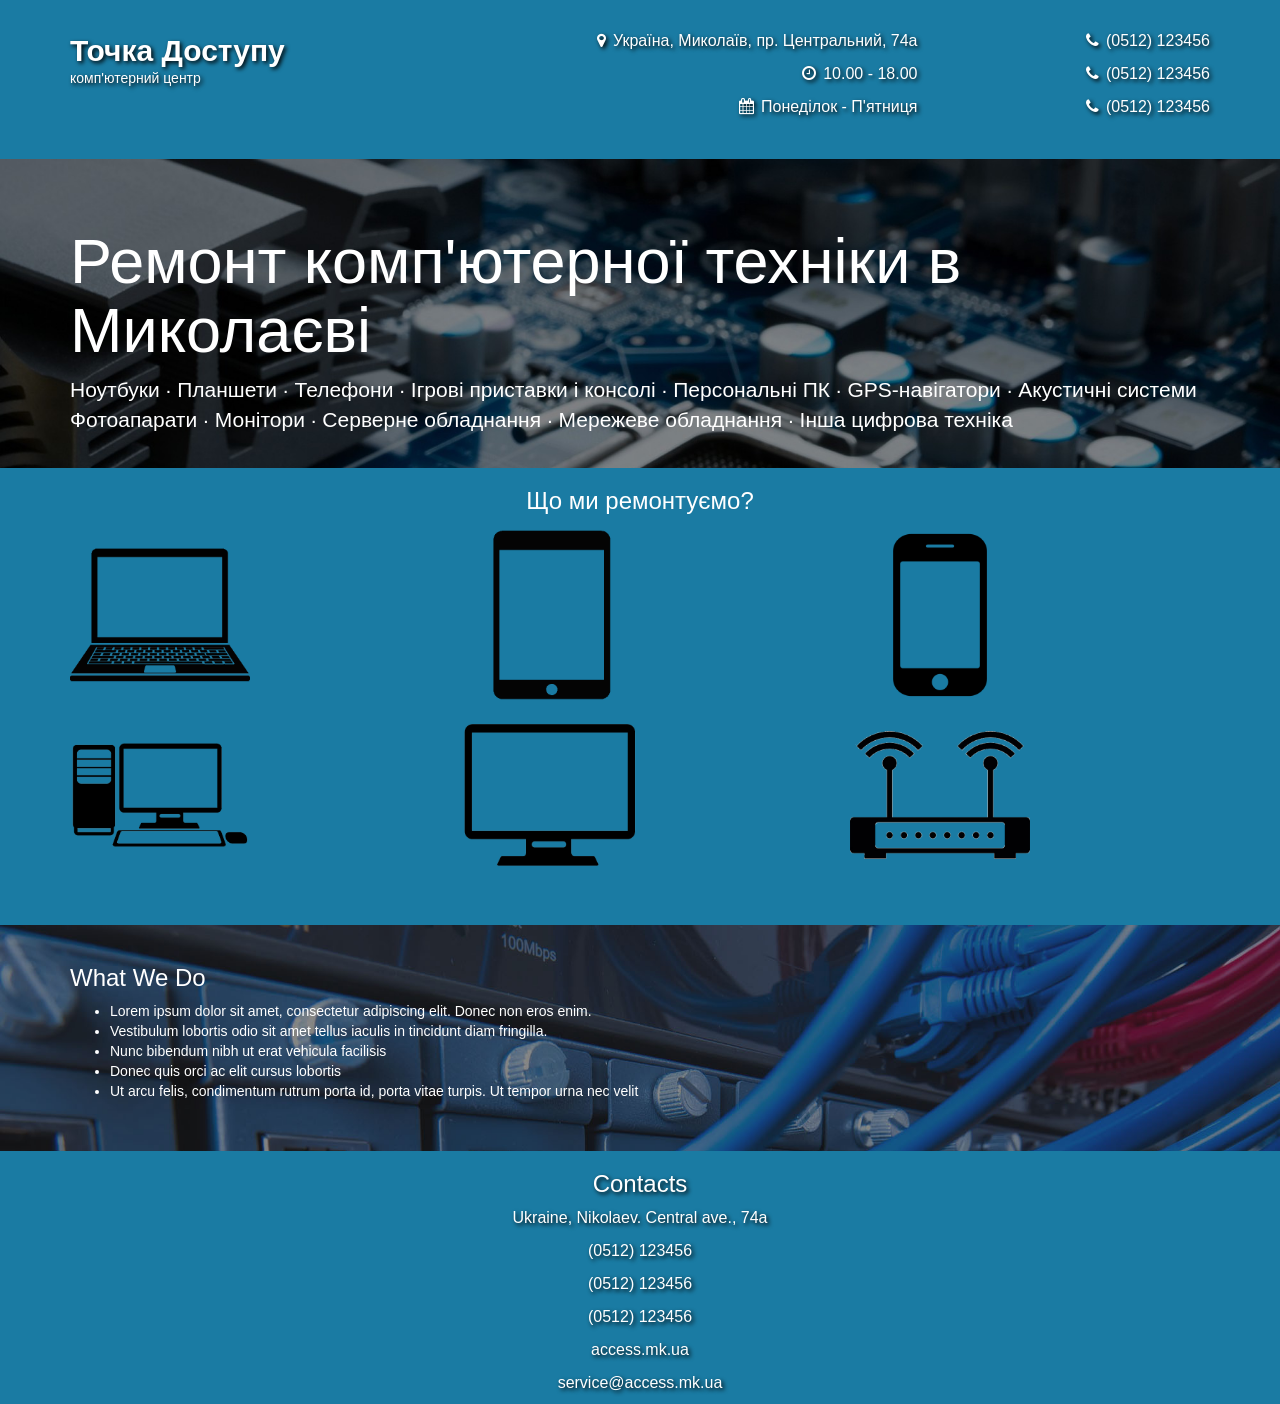
==== index_old.html @ dff9c19f "home-work" ====
<!DOCTYPE html>
<html lang="ru">
<head>
    <meta charset="UTF-8">
    <meta name="viewport" content="width=device-width, initial-scale=1">
    <title>Точка Доступа</title>
    <link href="main.css" rel="stylesheet">
    <link href="css/bootstrap.min.css" rel="stylesheet">
    <link rel="stylesheet" href="css/font-awesome.min.css">
</head>
<body>
<div class="head">
    <div class="container">
        <div class="row">
            <div class="col-sm-4 head-brand">
                <p class="brandname">Точка Доступу</p>
                <p class="second-text">комп'ютерний центр</p>
            </div>
            <div class="col-sm-5 head-adress">
                <p><i class="fa fa-map-marker" aria-hidden="true"></i>Україна, Миколаїв, пр. Центральний, 74a</p>
                <p><i class="fa fa-clock-o" aria-hidden="true"></i>10.00 - 18.00</p>
                <p><i class="fa fa-calendar" aria-hidden="true"></i>Понеділок - П'ятниця</p>
            </div>
            <div class="col-sm-3 head-phones">
                <p><i class="fa fa-phone" aria-hidden="true"></i>(0512) 123456</p>
                <p><i class="fa fa-phone" aria-hidden="true"></i>(0512) 123456</p>
                <p><i class="fa fa-phone" aria-hidden="true"></i>(0512) 123456</p>
            </div>
        </div>
    </div>
</div>

<div class="jumbotron">
    <div class="container">
        <h1>Ремонт комп'ютерної техніки в Миколаєві</h1>
        <p>Ноутбуки ∙ Планшети ∙ Телефони ∙ Ігрові приставки і консолі ∙ Персональні ПК ∙ GPS-навігатори ∙ Акустичні системи Фотоапарати ∙ Монітори ∙ Серверне обладнання ∙ Мережеве обладнання ∙ Інша цифрова техніка</p>
    </div>
</div>

<div class="services1">
    <div class="container">
        <h3>Що ми ремонтуємо?</h3>
        <div class="row">
            <div class="col-sm-4">
                <div class="hover-text">
                    <h3>Ноутбуки</h3>
                </div>
                <img class="img-responsive" src="img/laptop.png">
            </div>
            <div class="col-sm-4">
                <div class="hover-text">
                    <h3>Планшети</h3>
                </div>
                <img class="img-responsive" src="img/tablet-pc.png">
            </div>
            <div class="col-sm-4">
                <div class="hover-text">
                    <h3>Смартфони</h3>
                </div>
                <img class="img-responsive" src="img/smart.png">
            </div>
        </div>
        <div class="row">
            <div class="col-sm-4">
                <div class="hover-text">
                    <h3>Персональні комп'ютери</h3>
                </div>
                <img class="img-responsive" src="img/computer.png">
            </div>
            <div class="col-sm-4">
                <div class="hover-text">
                    <h3>Монітори</h3>
                </div>
                <img class="img-responsive" src="img/monitor.png">
            </div>
            <div class="col-sm-4">
                <div class="hover-text">
                    <h3>Мережеве обладнання</h3>
                </div>
                <img class="img-responsive" src="img/wifi-router.png">
            </div>
        </div>
    </div>
</div>

<div class="services2">
    <div class="container">
        <h3>What We Do</h3>
        <ul class="services-list">
            <li>Lorem ipsum dolor sit amet, consectetur adipiscing elit. Donec non eros enim.</li>
            <li>Vestibulum lobortis odio sit amet tellus iaculis in tincidunt diam fringilla.</li>
            <li>Nunc bibendum nibh ut erat vehicula facilisis</li>
            <li>Donec quis orci ac elit cursus lobortis</li>
            <li>Ut arcu felis, condimentum rutrum porta id, porta vitae turpis. Ut tempor urna nec velit</li>
        </ul>
    </div>
</div>

<div class="contacts">
    <div class="container">
        <h3>Contacts</h3>
        <p>Ukraine, Nikolaev. Central ave., 74a</p>
        <p>(0512) 123456</p>
        <p>(0512) 123456</p>
        <p>(0512) 123456</p>
        <p>access.mk.ua</p>
        <p>service@access.mk.ua</p>
    </div>
</div>

<!-- jQuery (necessary for Bootstrap's JavaScript plugins) -->
<script src="https://ajax.googleapis.com/ajax/libs/jquery/1.11.3/jquery.min.js"></script>
<!-- Include all compiled plugins (below), or include individual files as needed -->
<script src="js/bootstrap.min.js"></script>
</body>
</html>
---- main.css ----
.head {
    background-color: #1A7BA3;
    color: #ffffff;
    padding-top: 30px;
    padding-bottom: 30px;
    text-shadow: 2px 2px 4px #000000;
}
.head .brandname {
    font-size: 30px;
    font-weight: bold;
    margin-bottom: -5px;
    white-space: nowrap;
}
.head .head-adress,
.head .head-phones {
    text-align: right;
    font-size: 16px;
    /*white-space: nowrap;*/
    /*border-left: 2px solid #d9d9d9;*/
}
i {
    margin-right: 7px;
}
@media screen and (max-width: 768px) {
    .head,
    .head .head-adress,
    .head .head-phones {
        text-align: center;
    }
    .head .head-brand .second-text {
        padding-bottom: 10px;
        border-bottom: 2px solid #d9d9d9;
    }
}
.jumbotron {
    background: url("img/jumbo1.jpg") no-repeat;
    background-size: cover;
    color: #ffffff !important;
    margin-bottom: -30px !important;
}
.services1 {
    padding-bottom: 40px;
    background-color: #1A7BA3;
    color: #ffffff;
}
.services1 .container {
    margin: 0 auto;
    text-align: center;
}
.services1 .img-box {
    background-color: #d9d9d9;
    /*padding: 10px;*/
    border: 10px solid #1A7BA3;
    color: #000000;
    text-align: center;
    position: relative;
    cursor: pointer;
    max-width: 32%;
    display: inline-block;
}
.services1 img {
    max-width: 50%;
}
.services1 .hover-text {
    position: absolute;
    color: #ffffff;
    background-color: rgba(26, 123, 163, 0.7);
    width: 95%;
    height: 95%;
    padding: 5% 10%;
    top: 50%;  /* position the top  edge of the element at the middle of the parent */
    left: 50%; /* position the left edge of the element at the middle of the parent */
    transform: translate(-50%, -50%); /* This is a shorthand of translateX(-50%) and translateY(-50%) */
    display: none;
}
.services1 .hover-text h3 {
    text-shadow: 2px 2px 4px #000000;
    margin: 0;
    padding: 10% 0;
}
.services1 .img-box:hover .hover-text {
    display: block;
}
@media screen and (max-width: 768px) {
    .services1 .img-box {
        max-width: 48%;
    }
    .services1 .hover-text h3 {
        font-size: 85%;
    }
}
.services2 {
    background: url("img/about.jpg") no-repeat;
    background-size: cover;
    color: #ffffff !important;
    padding-top: 20px;
    padding-bottom: 40px;
}
.services2 h2 {
    margin-bottom: 20px;
}
.services2 p {
    font-size: 18px;
}
.contacts {
    background-color: #1A7BA3;
    color: #ffffff;
    text-align: center;
    font-size: 16px;
    text-shadow: 2px 2px 4px #000000;
}
.contacts h2 {
    text-align: center;
    margin-bottom: 20px;
}
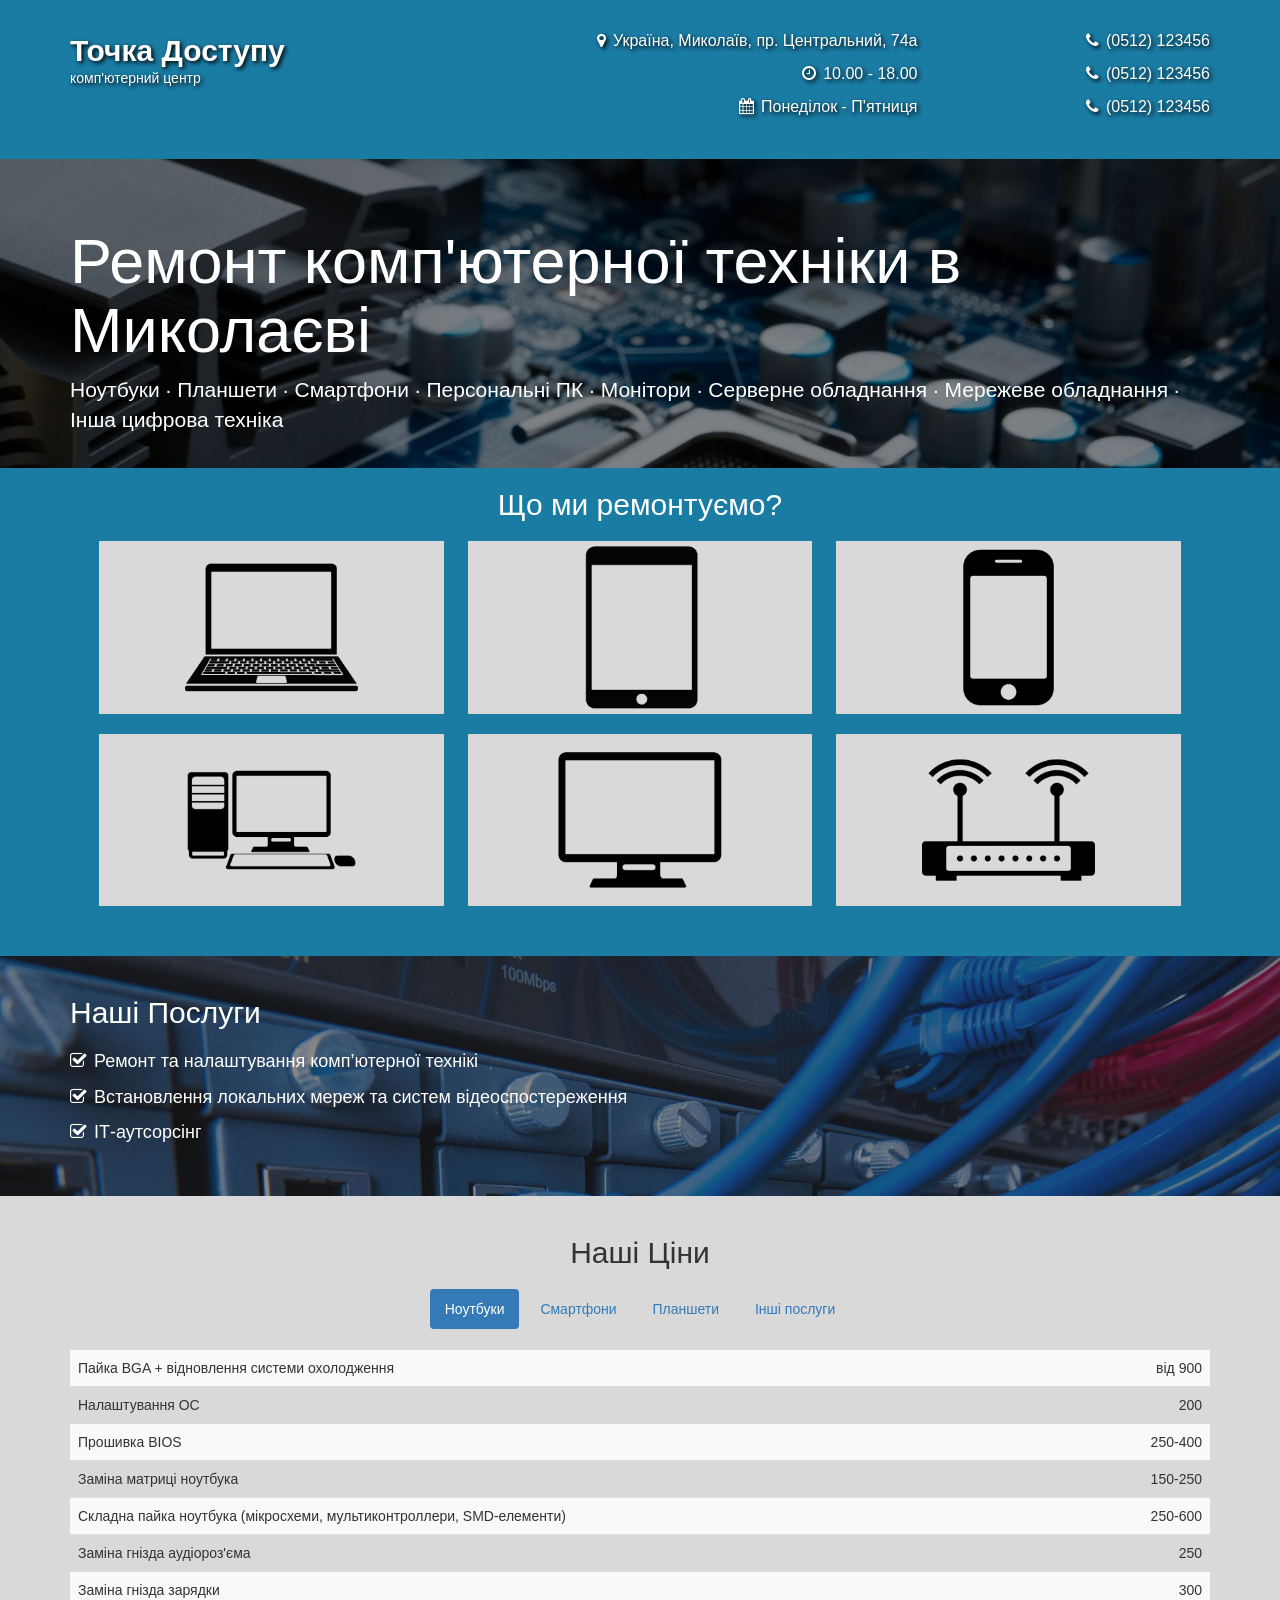
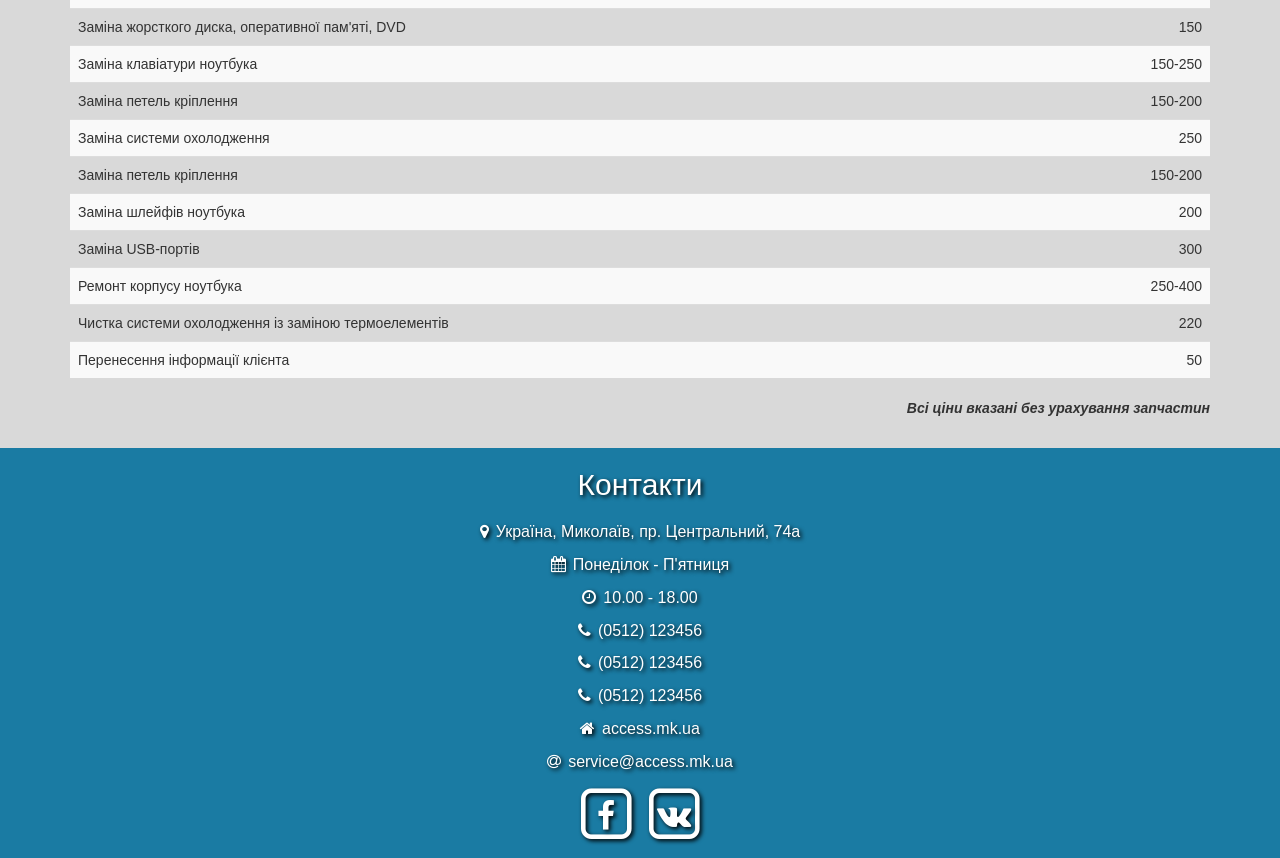
==== commit 65c9fa7c: "new_icons" ====
--- a/index_old.html
+++ b/index_old.html
@@ -33,78 +33,301 @@
 <div class="jumbotron">
     <div class="container">
         <h1>Ремонт комп'ютерної техніки в Миколаєві</h1>
-        <p>Ноутбуки ∙ Планшети ∙ Телефони ∙ Ігрові приставки і консолі ∙ Персональні ПК ∙ GPS-навігатори ∙ Акустичні системи Фотоапарати ∙ Монітори ∙ Серверне обладнання ∙ Мережеве обладнання ∙ Інша цифрова техніка</p>
+        <p>Ноутбуки ∙ Планшети ∙ Смартфони ∙ Персональні ПК ∙ Монітори ∙ Серверне обладнання ∙ Мережеве обладнання ∙ Інша цифрова техніка</p>
     </div>
 </div>
 
 <div class="services1">
     <div class="container">
-        <h3>Що ми ремонтуємо?</h3>
-        <div class="row">
-            <div class="col-sm-4">
-                <div class="hover-text">
-                    <h3>Ноутбуки</h3>
-                </div>
-                <img class="img-responsive" src="img/laptop.png">
-            </div>
-            <div class="col-sm-4">
-                <div class="hover-text">
-                    <h3>Планшети</h3>
-                </div>
-                <img class="img-responsive" src="img/tablet-pc.png">
-            </div>
-            <div class="col-sm-4">
-                <div class="hover-text">
-                    <h3>Смартфони</h3>
-                </div>
-                <img class="img-responsive" src="img/smart.png">
-            </div>
-        </div>
-        <div class="row">
-            <div class="col-sm-4">
-                <div class="hover-text">
-                    <h3>Персональні комп'ютери</h3>
-                </div>
-                <img class="img-responsive" src="img/computer.png">
-            </div>
-            <div class="col-sm-4">
-                <div class="hover-text">
-                    <h3>Монітори</h3>
-                </div>
-                <img class="img-responsive" src="img/monitor.png">
-            </div>
-            <div class="col-sm-4">
-                <div class="hover-text">
-                    <h3>Мережеве обладнання</h3>
-                </div>
-                <img class="img-responsive" src="img/wifi-router.png">
-            </div>
+        <h2>Що ми ремонтуємо?</h2>
+        <div class="img-box">
+            <div class="hover-text">
+                <h3>Ноутбуки</h3>
+            </div>
+            <img src="img/laptop.png">
+        </div>
+        <div class="img-box">
+            <div class="hover-text">
+                <h3>Планшети</h3>
+            </div>
+            <img src="img/tablet-pc.png">
+        </div>
+        <div class="img-box">
+            <div class="hover-text">
+                <h3>Смартфони</h3>
+            </div>
+            <img src="img/smart.png">
+        </div>
+        <div class="img-box">
+            <div class="hover-text">
+                <h3>Персональні комп'ютери</h3>
+            </div>
+            <img src="img/computer.png">
+        </div>
+        <div class="img-box">
+            <div class="hover-text">
+                <h3>Монітори</h3>
+            </div>
+            <img src="img/monitor.png">
+        </div>
+        <div class="img-box">
+            <div class="hover-text">
+                <h3>Мережеве обладнання</h3>
+            </div>
+            <img src="img/wifi-router.png">
         </div>
     </div>
 </div>
 
 <div class="services2">
     <div class="container">
-        <h3>What We Do</h3>
-        <ul class="services-list">
-            <li>Lorem ipsum dolor sit amet, consectetur adipiscing elit. Donec non eros enim.</li>
-            <li>Vestibulum lobortis odio sit amet tellus iaculis in tincidunt diam fringilla.</li>
-            <li>Nunc bibendum nibh ut erat vehicula facilisis</li>
-            <li>Donec quis orci ac elit cursus lobortis</li>
-            <li>Ut arcu felis, condimentum rutrum porta id, porta vitae turpis. Ut tempor urna nec velit</li>
+        <h2>Наші Послуги</h2>
+        <p><i class="fa fa-check-square-o" aria-hidden="true"></i>Ремонт та налаштування комп’ютерної технікі</p>
+        <p><i class="fa fa-check-square-o" aria-hidden="true"></i>Встановлення локальних мереж та систем відеоспостереження</p>
+        <p><i class="fa fa-check-square-o" aria-hidden="true"></i>ІТ-аутсорсінг</p>
+    </div>
+</div>
+
+<div class="prices">
+    <div class="container">
+        <h2>Наші Ціни</h2>
+        <ul class="nav nav-pills">
+            <li class="active"><a data-toggle="pill" href="#notebooks">Ноутбуки</a></li>
+            <li><a data-toggle="tab" href="#smartphones">Смартфони</a></li>
+            <li><a data-toggle="tab" href="#tablets">Планшети</a></li>
+            <li><a data-toggle="tab" href="#other">Інші послуги</a></li>
         </ul>
+
+        <div class="tab-content">
+            <div id="notebooks" class="tab-pane fade in active">
+                <table class="table table-striped">
+                    <tr>
+                        <td>Пайка BGA + відновлення системи охолодження</td>
+                        <td>від 900</td>
+                    </tr>
+                    <tr>
+                        <td>Налаштування ОС</td>
+                        <td>200</td>
+                    </tr>
+                    <tr>
+                        <td>Прошивка BIOS</td>
+                        <td>250-400</td>
+                    </tr>
+                    <tr>
+                        <td>Заміна матриці ноутбука</td>
+                        <td>150-250</td>
+                    </tr>
+                    <tr>
+                        <td>Складна пайка ноутбука (мікросхеми, мультиконтроллери, SMD-елементи)</td>
+                        <td>250-600</td>
+                    </tr>
+                    <tr>
+                        <td>Заміна гнізда аудіороз'єма</td>
+                        <td>250</td>
+                    </tr>
+                    <tr>
+                        <td>Заміна гнізда зарядки</td>
+                        <td>300</td>
+                    </tr>
+                    <tr>
+                        <td>Заміна жорсткого диска, оперативної пам'яті, DVD</td>
+                        <td>150</td>
+                    </tr>
+                    <tr>
+                        <td>Заміна клавіатури ноутбука</td>
+                        <td>150-250</td>
+                    </tr>
+                    <tr>
+                        <td>Заміна петель кріплення</td>
+                        <td>150-200</td>
+                    </tr>
+                    <tr>
+                        <td>Заміна системи охолодження</td>
+                        <td>250</td>
+                    </tr>
+                    <tr>
+                        <td>Заміна петель кріплення</td>
+                        <td>150-200</td>
+                    </tr>
+                    <tr>
+                        <td>Заміна шлейфів ноутбука</td>
+                        <td>200</td>
+                    </tr>
+                    <tr>
+                        <td>Заміна USB-портів</td>
+                        <td>300</td>
+                    </tr>
+                    <tr>
+                        <td>Ремонт корпусу ноутбука</td>
+                        <td>250-400</td>
+                    </tr>
+                    <tr>
+                        <td>Чистка системи охолодження із заміною термоелементів</td>
+                        <td>220</td>
+                    </tr>
+                    <tr>
+                        <td>Перенесення інформації клієнта</td>
+                        <td>50</td>
+                    </tr>
+                </table>
+            </div>
+
+            <div id="smartphones" class="tab-pane fade">
+                <table class="table table-striped">
+                    <tr>
+                        <td>Заміна сенсорного скла в телефоні (в моделях з модульною системою)</td>
+                        <td>500-1000</td>
+                    </tr>
+                    <tr>
+                        <td>Прошивка смартфона</td>
+                        <td>200-300</td>
+                    </tr>
+                    <tr>
+                        <td>Заміна АКБ</td>
+                        <td>100-200</td>
+                    </tr>
+                    <tr>
+                        <td>Заміна шлейфів, кнопок, деталей смартфона</td>
+                        <td>100-250</td>
+                    </tr>
+                    <tr>
+                        <td>Заміна роз'єму живлення</td>
+                        <td>150-350</td>
+                    </tr>
+                    <tr>
+                        <td>Заміна модуля телефона</td>
+                        <td>200-350</td>
+                    </tr>
+                    <tr>
+                        <td>Заміна корпусу телефона</td>
+                        <td>100-300</td>
+                    </tr>
+                    <tr>
+                        <td>Заміна сенсора телефона</td>
+                        <td>200-350</td>
+                    </tr>
+                    <tr>
+                        <td>Заміна дисплея телефона</td>
+                        <td>200-350</td>
+                    </tr>
+                    <tr>
+                        <td>Заміна мікрофонів, динаміків</td>
+                        <td>100-200</td>
+                    </tr>
+                    <tr>
+                        <td>Старт акумулятора телефону</td>
+                        <td>100</td>
+                    </tr>
+                    <tr>
+                        <td>Пайка складна телефону</td>
+                        <td>200-400</td>
+                    </tr>
+                </table>
+            </div>
+
+            <div id="tablets" class="tab-pane fade">
+                <table class="table table-striped">
+                    <tr>
+                        <td>Заміна модуля планшета</td>
+                        <td>250-400</td>
+                    </tr>
+                    <tr>
+                        <td>Заміна дисплея планшета</td>
+                        <td>250-400</td>
+                    </tr>
+                    <tr>
+                        <td>Заміна сенсора планшета</td>
+                        <td>250-400</td>
+                    </tr>
+                    <tr>
+                        <td>Пайка планшета (складна)</td>
+                        <td>200-400</td>
+                    </tr>
+                    <tr>
+                        <td>Старт акумулятора планшета</td>
+                        <td>100</td>
+                    </tr>
+                    <tr>
+                        <td>Прошивка планшета</td>
+                        <td>200-300</td>
+                    </tr>
+                    <tr>
+                        <td>Заміна роз'єму живлення</td>
+                        <td>150-350</td>
+                    </tr>
+                    <tr>
+                        <td>Заміна шлейфів, кнопок, деталей планшета</td>
+                        <td>150-250</td>
+                    </tr>
+                    <tr>
+                        <td>Заміна мікрофонів, динаміків</td>
+                        <td>150-300</td>
+                    </tr>
+                    <tr>
+                        <td>Заміна корпусу, задньої кришки</td>
+                        <td>150-300</td>
+                    </tr>
+                    <tr>
+                        <td>Перепідключення шлейфів</td>
+                        <td>100</td>
+                    </tr>
+                    <tr>
+                        <td>Заміна акумулятора</td>
+                        <td>150-250</td>
+                    </tr>
+                </table>
+            </div>
+
+            <div id="other" class="tab-pane fade">
+                <table class="table table-striped">
+                    <tr>
+                        <td>Програмування GPS-навігатора (встановлення карт)</td>
+                        <td>200</td>
+                    </tr>
+                    <tr>
+                        <td>Заміна комплектуючих в системному блоці</td>
+                        <td>100</td>
+                    </tr>
+                    <tr>
+                        <td>Заміна DC-кабеля</td>
+                        <td>100</td>
+                    </tr>
+                    <tr>
+                        <td>Перепайка конденсатора/транзистора 1шт. (до 4шт. включно - 100, кожен наступний по 25 грн.)</td>
+                        <td>25</td>
+                    </tr>
+                    <tr>
+                        <td>Обжимка LAN-кабеля</td>
+                        <td>10</td>
+                    </tr>
+                </table>
+            </div>
+        </div>
+        <p>Всі ціни вказані без урахування запчастин</p>
     </div>
 </div>
 
 <div class="contacts">
     <div class="container">
-        <h3>Contacts</h3>
-        <p>Ukraine, Nikolaev. Central ave., 74a</p>
-        <p>(0512) 123456</p>
-        <p>(0512) 123456</p>
-        <p>(0512) 123456</p>
-        <p>access.mk.ua</p>
-        <p>service@access.mk.ua</p>
+        <h2>Контакти</h2>
+        <p><i class="fa fa-map-marker" aria-hidden="true"></i>Україна, Миколаїв, пр. Центральний, 74a</p>
+        <p><i class="fa fa-calendar" aria-hidden="true"></i>Понеділок - П'ятниця</p>
+        <p><i class="fa fa-clock-o" aria-hidden="true"></i>10.00 - 18.00</p>
+        <p><i class="fa fa-phone" aria-hidden="true"></i>(0512) 123456</p>
+        <p><i class="fa fa-phone" aria-hidden="true"></i>(0512) 123456</p>
+        <p><i class="fa fa-phone" aria-hidden="true"></i>(0512) 123456</p>
+        <p><i class="fa fa-home" aria-hidden="true"></i>access.mk.ua</p>
+        <p><i class="fa fa-at" aria-hidden="true"></i>service@access.mk.ua</p>
+        <p>
+            <span class="fa-stack fa-2x">
+                <i class="fa fa-square-o fa-stack-2x"></i>
+                <i class="fa fa-facebook fa-stack-1x"></i>
+            </span>
+            <span class="fa-stack fa-2x">
+                <i class="fa fa-square-o fa-stack-2x"></i>
+                <i class="fa fa-vk fa-stack-1x"></i>
+            </span>
+        </p>
     </div>
 </div>
 
--- a/main.css
+++ b/main.css
@@ -102,6 +102,33 @@
 .services2 p {
     font-size: 18px;
 }
+.prices {
+    background-color: #d9d9d9;
+    padding-top: 20px;
+    padding-bottom: 20px;
+}
+.prices h2{
+    text-align: center;
+    margin-bottom: 20px;
+}
+.prices .nav-pills > li {
+    float:none;
+    display:inline-block;
+    *display:inline; /* ie7 fix */
+    zoom:1; /* hasLayout ie7 trigger */
+}
+.prices .nav-pills {
+    text-align:center;
+    margin-bottom: 20px;
+}
+.prices td:nth-child(2) {
+    text-align: right;
+}
+.prices p {
+    text-align: right;
+    font-style: italic;
+    font-weight: bold;
+}
 .contacts {
     background-color: #1A7BA3;
     color: #ffffff;
